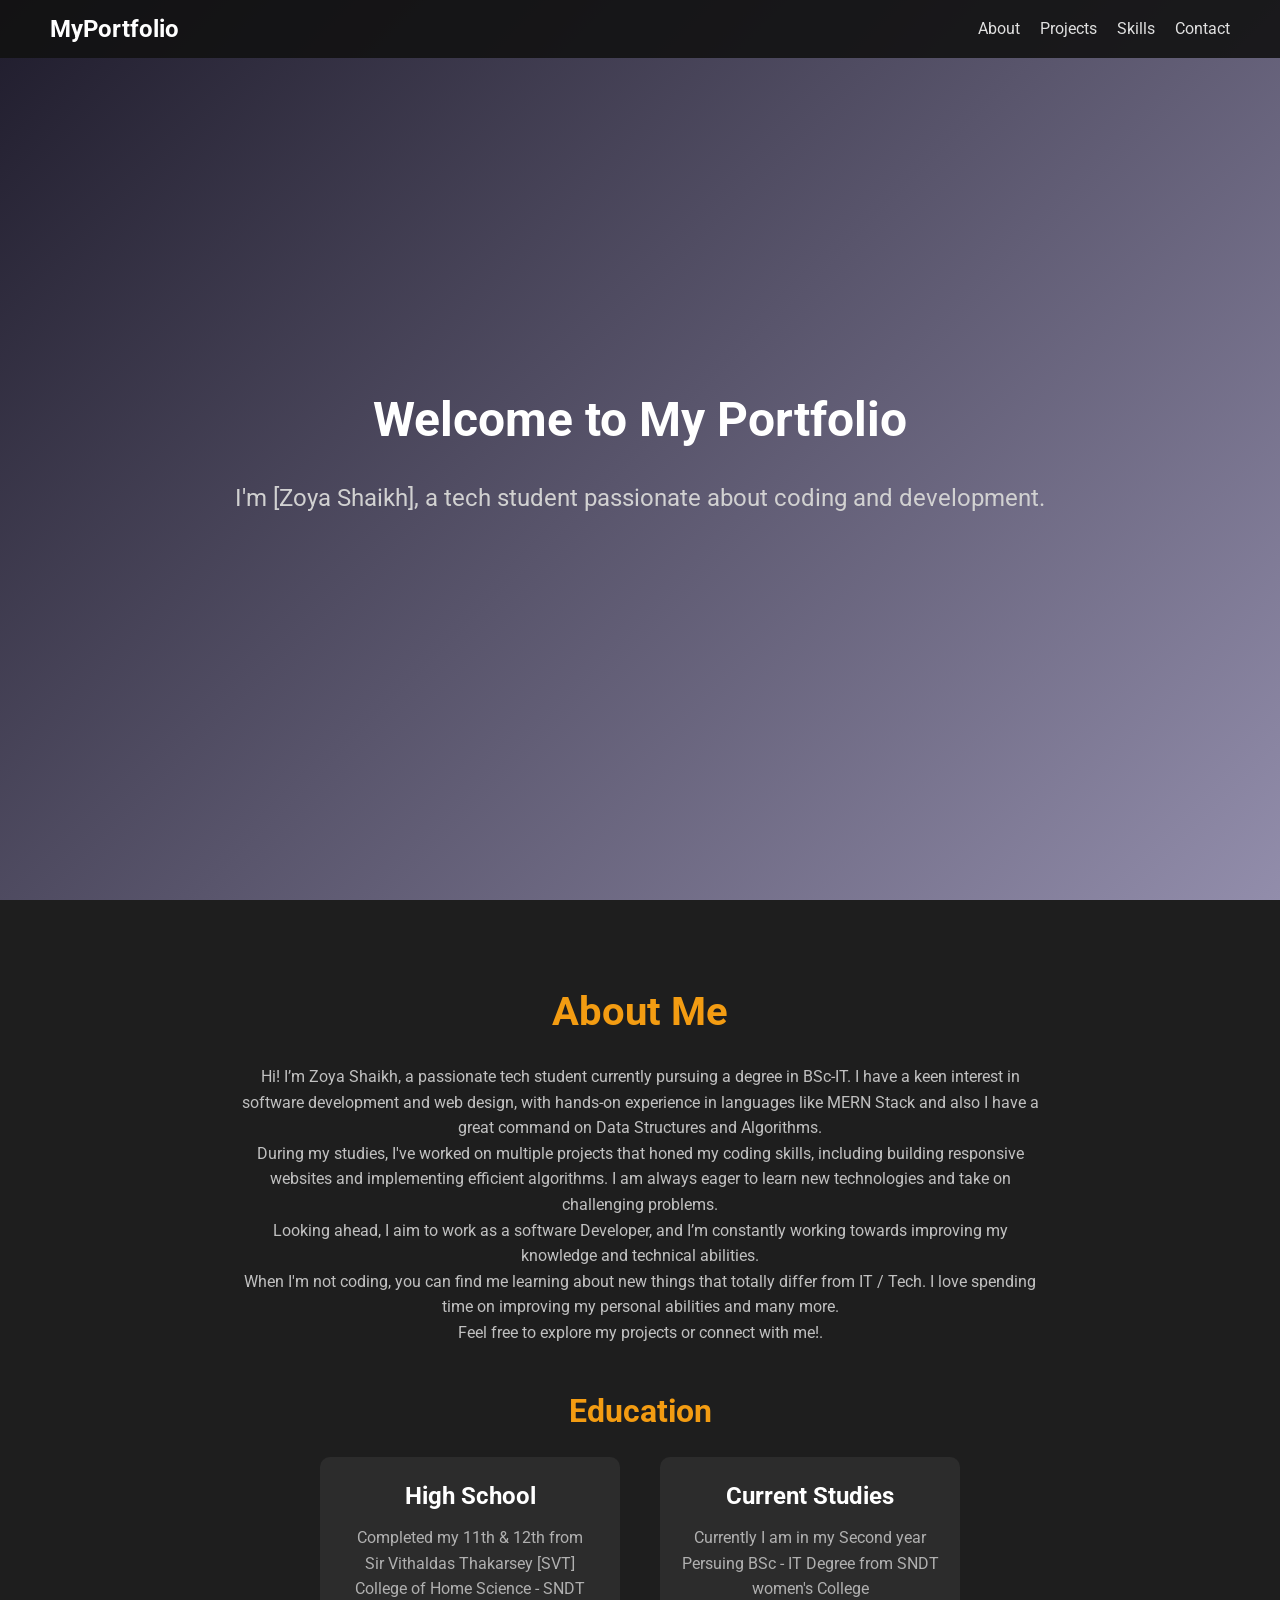
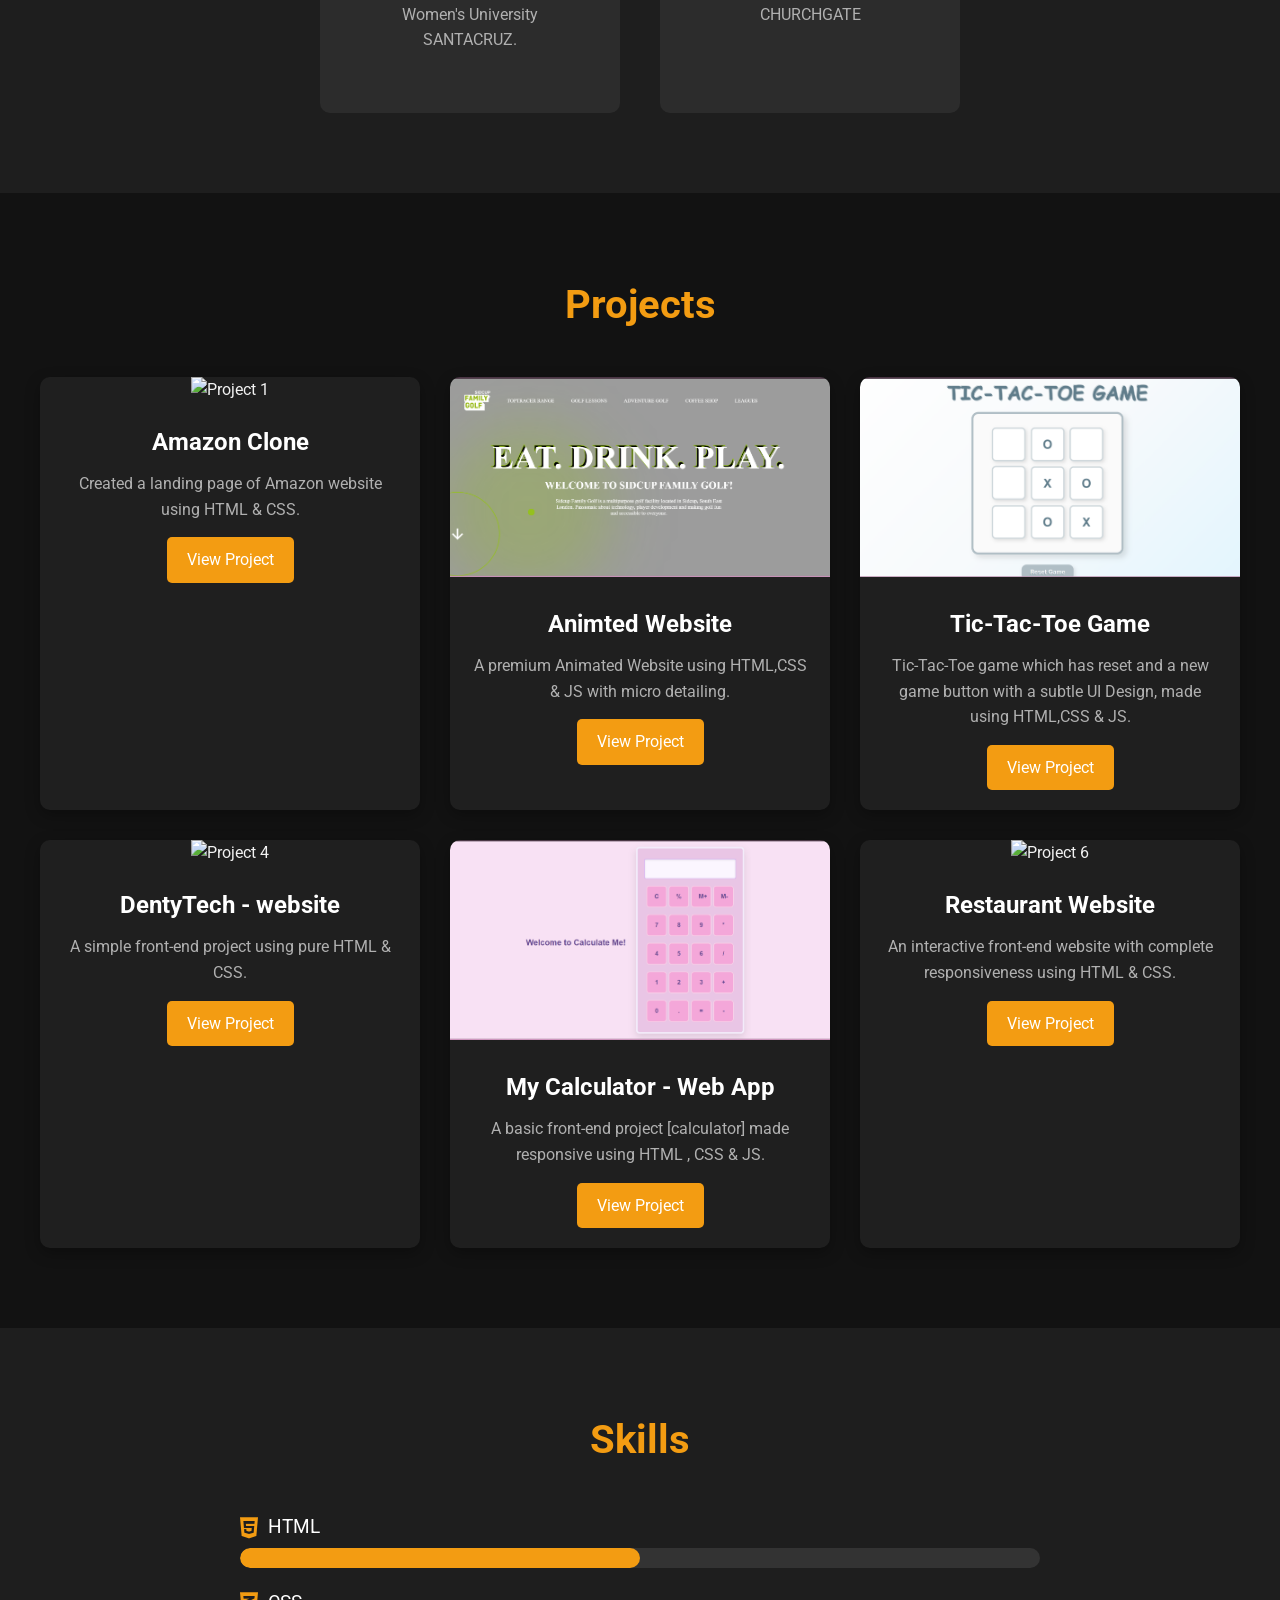
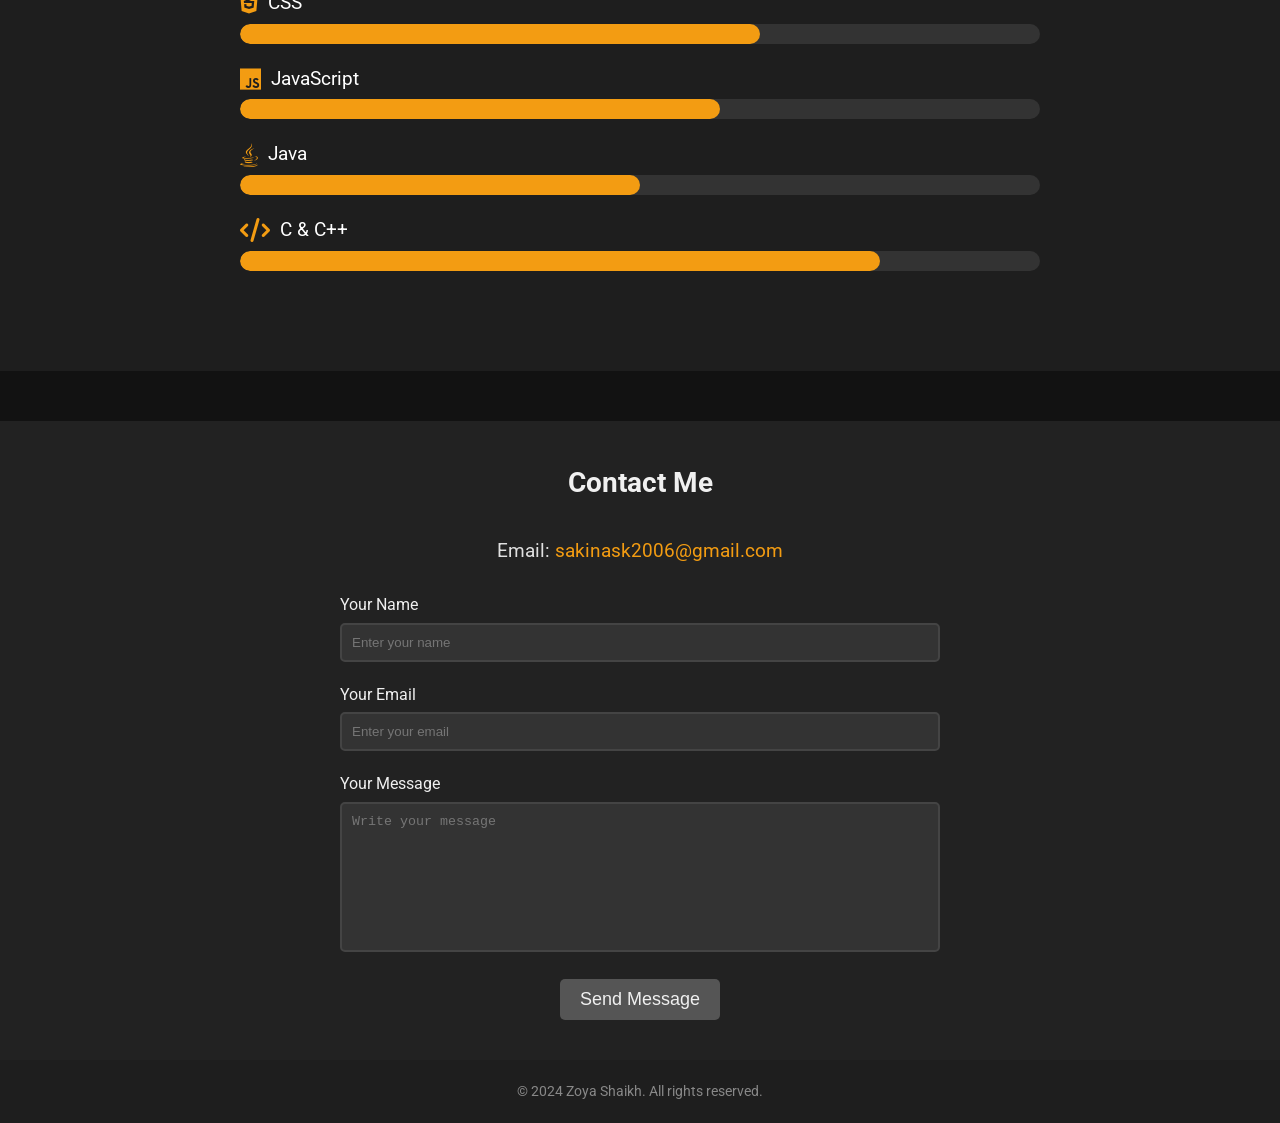
==== index.html @ f3f2a422 "Complete Project - Initial commit" ====
<!DOCTYPE html>
<html lang="en">
<head>
    <meta charset="UTF-8">
    <meta name="viewport" content="width=device-width, initial-scale=1.0">
    <title>Personal Portfolio</title>
    <link rel="stylesheet" href="style.css">
    <!-- Google Fonts for better typography -->
    <link href="https://fonts.googleapis.com/css2?family=Roboto:wght@300;400;700&display=swap" rel="stylesheet">
    <!-- Font Awesome for icons (optional) -->
    <link rel="stylesheet" href="https://cdnjs.cloudflare.com/ajax/libs/font-awesome/6.0.0-beta3/css/all.min.css" integrity="sha512-Fo3rlrQkTy5Qy9rph9vLwXQewcXRHGa8O3BJ6T0Ka6lIbkP5Gq4e5mTlA0fH6qj2zJ4gTz3G6HpeTFY3roMBjw==" crossorigin="anonymous" referrerpolicy="no-referrer" />
</head>
<body>
    <!-- Floating Navigation Bar -->
    <header>
        <nav class="navbar">
            <div class="nav-brand">MyPortfolio</div>
            <ul class="nav-links">
                <li><a href="#about">About</a></li>
                <li><a href="#projects">Projects</a></li>
                <li><a href="#skills">Skills</a></li>
                <li><a href="#contact">Contact</a></li>
            </ul>
        </nav>
    </header>

    <!-- Header Section -->
    <section id="header" class="intro-section">
        <div class="intro-content">
            <h1>Welcome to My Portfolio</h1>
            <p>I'm [Zoya Shaikh], a tech student passionate about coding and development.</p>
        </div>
    </section>

    <!-- About Section -->
    <section id="about" class="about-section">
        <h2>About Me</h2>
        <p>Hi! I’m Zoya Shaikh, a passionate tech student currently pursuing a degree in BSc-IT. I have a keen interest in software development and web design, with hands-on experience in languages like MERN Stack and also I have a great command on Data Structures and Algorithms.
<br>
            During my studies, I've worked on multiple projects that honed my coding skills, including building responsive websites and implementing efficient algorithms. I am always eager to learn new technologies and take on challenging problems.
            <br>
            Looking ahead, I aim to work as a software Developer, and I’m constantly working towards improving my knowledge and technical abilities.
            <br>
            When I'm not coding, you can find me learning about new things that totally differ from IT / Tech. I love spending time on improving my personal abilities and many more.
            <br>
            Feel free to explore my projects or connect with me!.</p>
        
        <!-- Education Subsection -->
        <h3>Education</h3>
        <div class="education">
            <div class="education-item">
                <h4>High School</h4>
                <p>Completed my 11th & 12th from <br>Sir Vithaldas Thakarsey [SVT] College of Home Science - SNDT Women's University <br>SANTACRUZ.</p>
            </div>
            <div class="education-item">
                <h4>Current Studies</h4>
                <p>Currently I am in my Second year Persuing BSc - IT Degree from SNDT women's College <br> CHURCHGATE</p>
            </div>
        </div>
    </section>

    <!-- Projects Section -->
    <section id="projects" class="projects-section">
        <h2>Projects</h2>
        <div class="project-grid">
            <div class="project-card">
                <img src="amazon-clone.png" alt="Project 1">
                <div class="project-info">
                    <h3>Amazon Clone</h3>
                    <p>Created a landing page of Amazon website using HTML & CSS.</p>
                    <a target="_blank"  href="project 1 - amazon clone-done/index.html" class="btn">View Project</a>
                </div>
            </div>
            <div class="project-card">
                <img src="/images/sports.png" alt="Project 2">
                <div class="project-info">
                    <h3>Animted Website</h3>
                    <p>A premium Animated Website using HTML,CSS & JS with micro detailing.</p>
                    <a target="_blank"  href="pemium-site-scs-resp-done/index.html" class="btn">View Project</a>
                </div>
            </div>
            <div class="project-card">
                <img src="/images/tic-tac-toe.png" alt="Project 3">
                <div class="project-info">
                    <h3>Tic-Tac-Toe Game</h3>
                    <p>Tic-Tac-Toe game which has reset and a new game button with a subtle UI Design, made using HTML,CSS & JS.</p>
                    <a target="_blank"  href="tic-tac-toe-game-done/index.html" class="btn">View Project</a>
                </div>
            </div>
            <div class="project-card">
                <img src="dentytech-img.png" alt="Project 4">
                <div class="project-info">
                    <h3>DentyTech - website</h3>
                    <p>A simple front-end project using pure HTML & CSS.</p>
                    <a target="_blank"  href="project1-dentytech-done/site.html" class="btn">View Project</a>
                </div>
            </div>
            <div class="project-card">
                <img src="/images/calculator.png" alt="Project 5">
                <div class="project-info">
                    <h3>My Calculator - Web App</h3>
                    <p>A basic front-end project [calculator] made responsive using HTML , CSS & JS.</p>
                    <a target="_blank" href="calculator-app-done/index.html" class="btn">View Project</a>
                </div>
            </div>
            <div class="project-card">
                <img src="restaurant-site-img.png" alt="Project 6">
                <div class="project-info">
                    <h3>Restaurant Website</h3>
                    <p>An interactive front-end website with complete responsiveness using HTML & CSS.</p>
                    <a target="_blank"  href="restaurant-website-resp-done/index.html" class="btn">View Project</a>
                </div>
            </div>
            <!-- Add more project cards as needed -->
        </div>  
    </section>

    <!-- Skills Section -->
    <section id="skills" class="skills-section">
        <h2>Skills</h2>
        <div class="skills-container">
            <div class="skill">
                <div class="skill-header">
                    <i class="fab fa-html5"></i>
                    <span>HTML</span>
                </div>
                <div class="skill-bar">
                    <div class="skill-level" style="width: 50%;"></div>
                </div>
            </div>
            <div class="skill">
                <div class="skill-header">
                    <i class="fab fa-css3-alt"></i>
                    <span>CSS</span>
                </div>
                <div class="skill-bar">
                    <div class="skill-level" style="width: 65%;"></div>
                </div>
            </div>
            <div class="skill">
                <div class="skill-header">
                    <i class="fab fa-js"></i>
                    <span>JavaScript</span>
                </div>
                <div class="skill-bar">
                    <div class="skill-level" style="width: 60%;"></div>
                </div>
            </div>
            <div class="skill">
                <div class="skill-header">
                    <i class="fab fa-java"></i>
                    <span>Java</span>
                </div>
                <div class="skill-bar">
                    <div class="skill-level" style="width: 50%;"></div>
                </div>
            </div>
            <div class="skill">
                <div class="skill-header">
                    <i class="fas fa-code"></i>
                    <span>C & C++</span>
                </div>
                <div class="skill-bar">
                    <div class="skill-level" style="width: 80%;"></div>
                </div>
            </div>
        </div>
    </section>

    <!-- Contact Section -->
    <section id="contact" class="contact-section">
        <h2>Contact Me</h2>
        <p>Email: <a href="mailto:sakinask2006@gmail.com">sakinask2006@gmail.com</a></p>
        <br>
        <!-- You can also add a contact form here -->
        <form action="#" method="post" class="contact-form">
            <div class="form-group">
                <label for="name">Your Name</label>
                <input type="text" id="name" name="name" placeholder="Enter your name" required>
            </div>
            <div class="form-group">
                <label for="email">Your Email</label>
                <input type="email" id="email" name="email" placeholder="Enter your email" required>
            </div>
            <div class="form-group">
                <label for="message">Your Message</label>
                <textarea id="message" name="message" placeholder="Write your message" required></textarea>
            </div>
            <button type="submit" class="submit-btn">Send Message</button>
        </form>
    </section>

    <!-- Footer -->
    <footer>
        <p>&copy; 2024 Zoya Shaikh. All rights reserved.</p>
    </footer>

    <script src="script.js"></script>
</body>
</html>
---- style.css ----
/* General Styles */
* {
    margin: 0;
    padding: 0;
    box-sizing: border-box;
    scroll-behavior: smooth;
}

body {
    font-family: 'Roboto', sans-serif;
    background-color: #121212;
    color: #f2f2f2;
    line-height: 1.6;
}

/* Floating Navigation Bar */
.navbar {
    position: fixed;
    top: 0;
    width: 100%;
    background-color: rgba(18, 18, 18, 0.9);
    display: flex;
    justify-content: space-between;
    align-items: center;
    padding: 10px 50px;
    z-index: 1000;
    transition: background-color 0.3s ease;
}

.navbar .nav-brand {
    font-size: 1.5em;
    font-weight: bold;
    color: #ffffff;
}

.navbar .nav-links {
    list-style: none;
    display: flex;
}

.navbar .nav-links li {
    margin-left: 20px;
}

.navbar .nav-links a {
    color: #e0e0e0;
    text-decoration: none;
    font-size: 1em;
    transition: color 0.3s ease;
}

.navbar .nav-links a:hover {
    color: #f39c12;
}

/* Intro Section */
.intro-section {
    height: 100vh;
    background: linear-gradient(135deg, #1f1c2c, #928dab);
    display: flex;
    justify-content: center;
    align-items: center;
    text-align: center;
    padding: 0 20px;
}

.intro-content h1 {
    font-size: 3em;
    margin-bottom: 20px;
    color: #ffffff;
    animation: fadeInDown 1s ease-out;
}

.intro-content p {
    font-size: 1.5em;
    color: #d1d1d1;
    animation: fadeInUp 1s ease-out;
}

/* About Section */
.about-section {
    padding: 80px 20px;
    background-color: #1e1e1e;
    text-align: center;
}

.about-section h2 {
    font-size: 2.5em;
    margin-bottom: 20px;
    color: #f39c12;
}

.about-section p {
    max-width: 800px;
    margin: 0 auto 40px auto;
    color: #c0c0c0;
}

.about-section h3 {
    font-size: 2em;
    margin-bottom: 20px;
    color: #f39c12;
}

.education {
    display: flex;
    flex-wrap: wrap;
    justify-content: center;
    gap: 40px;
}

.education-item {
    background-color: #2c2c2c;
    padding: 20px;
    border-radius: 10px;
    width: 300px;
    transition: transform 0.3s ease, box-shadow 0.3s ease;
}

.education-item:hover {
    transform: translateY(-10px);
    box-shadow: 0 10px 20px rgba(0,0,0,0.5);
}

.education-item h4 {
    font-size: 1.5em;
    margin-bottom: 10px;
    color: #ffffff;
}

.education-item p {
    color: #b0b0b0;
}

/* Projects Section */
.projects-section {
    padding: 80px 20px;
    background-color: #121212;
    text-align: center;
}

.projects-section h2 {
    font-size: 2.5em;
    margin-bottom: 40px;
    color: #f39c12;
}

.project-grid {
    display: grid;
    grid-template-columns: repeat(auto-fit, minmax(300px, 1fr));
    gap: 30px;
    padding: 0 20px;
}

.project-card {
    background-color: #1f1f1f;
    border-radius: 10px;
    overflow: hidden;
    box-shadow: 0 5px 15px rgba(0,0,0,0.3);
    transition: transform 0.3s ease, box-shadow 0.3s ease;
}

.project-card:hover {
    transform: translateY(-5px);
    box-shadow: 0 4px 8px rgba(0, 0, 0, 0.2);
    transition: transform 0.3s, box-shadow 0.3s;
}


.project-card img {
    width: 100%;
    height: 200px;
    object-fit: cover;
    transition: transform 0.3s ease;
}

.project-card:hover img {
    transform: scale(1.1);
}

.project-info {
    padding: 20px;
}

.project-info h3 {
    font-size: 1.5em;
    margin-bottom: 10px;
    color: #ffffff;
}

.project-info p {
    color: #b0b0b0;
    margin-bottom: 15px;
}

.btn {
    display: inline-block;
    padding: 10px 20px;
    background-color: #f39c12;
    color: #ffffff;
    border-radius: 5px;
    text-decoration: none;
    transition: background-color 0.3s ease;
}

.btn:hover {
    background-color: #e67e22;
}

/* Skills Section */
.skills-section {
    padding: 80px 20px;
    background-color: #1e1e1e;
    text-align: center;
}

.skills-section h2 {
    font-size: 2.5em;
    margin-bottom: 40px;
    color: #f39c12;
}

.skills-container {
    max-width: 800px;
    margin: 0 auto;
}

.skill {
    margin-bottom: 20px;
}

.skill-header {
    display: flex;
    align-items: center;
    margin-bottom: 5px;
    color: #ffffff;
}

.skill-header i {
    font-size: 1.5em;
    margin-right: 10px;
    color: #f39c12;
}

.skill-header span {
    font-size: 1.2em;
}

.skill-bar {
    width: 100%;
    background-color: #333;
    border-radius: 10px;
    overflow: hidden;
}

.skill-level {
    height: 20px;
    background-color: #f39c12;
    /* width: 0; */
    border-radius: 10px;
    animation: loadSkill 2s forwards;
}

.percentage-label{
 color: #121212;
}

/* @keyframes loadSkill {
    from { width: 0; }
    to { width: 0; } /* Will be set inline 
} */

/* Contact Section */
.contact-section {
    background-color: #222; /* Same darkish background color */
    padding: 40px;
    text-align: center;
    color: #f0f0f0; /* Light text color */
    margin-top: 50px;
    /* border-radius: 10px; */
}

.contact-form {
    max-width: 600px;
    margin: 0 auto;
}

.form-group {
    margin-bottom: 20px;
    text-align: left;
}

.form-group label {
    display: block;
    margin-bottom: 5px;
    font-size: 16px;
}

.form-group input,
.form-group textarea {
    width: 100%;
    padding: 10px;
    border: 2px solid #444;
    border-radius: 5px;
    background-color: #333;
    color: #f0f0f0;
}

.form-group input:focus,
.form-group textarea:focus {
    border-color: #888; /* Focused border color */
}

textarea {
    height: 150px;
    resize: none;
}

.submit-btn {
    background-color: #555;
    color: #f0f0f0;
    border: none;
    padding: 10px 20px;
    font-size: 18px;
    border-radius: 5px;
    cursor: pointer;
    transition: background-color 0.3s ease;
}

.submit-btn:hover {
    background-color: #777; /* Hover effect */
}

h2 {
    font-size: 28px;
    margin-bottom: 30px;
}


.contact-section p {
    font-size: 1.2em;
    color: #e0e0e0;
}

.contact-section a {
    color: #f39c12;
    text-decoration: none;
    transition: color 0.3s ease;
}

.contact-section a:hover {
    color: #e67e22;
}

button, a {
    transition: background-color 0.3s ease, color 0.3s ease;
}


/* Footer */
footer {
    padding: 20px;
    background-color: #1e1e1e;
    text-align: center;
    color: #888;
    font-size: 0.9em;
}

/* Animations */
@keyframes fadeInDown {
    from {
        opacity: 0;
        transform: translateY(-50px);
    }
    to {
        opacity: 1;
        transform: translateY(0);
    }
}

@keyframes fadeInUp {
    from {
        opacity: 0;
        transform: translateY(50px);
    }
    to {
        opacity: 1;
        transform: translateY(0);
    }
}

/* Responsive Design */
@media (max-width: 768px) {
    .navbar {
        padding: 10px 20px;
    }

    .navbar .nav-links {
        flex-direction: column;
        background-color: rgba(18, 18, 18, 0.95);
        position: absolute;
        top: 60px;
        right: 0;
        width: 200px;
        display: none;
    }

    .navbar .nav-links li {
        margin: 15px 0;
    }

    .navbar .nav-links.active {
        display: flex;
    }

    .navbar .nav-brand {
        cursor: pointer;
    }

    .project-grid {
        grid-template-columns: 1fr;
    }
}
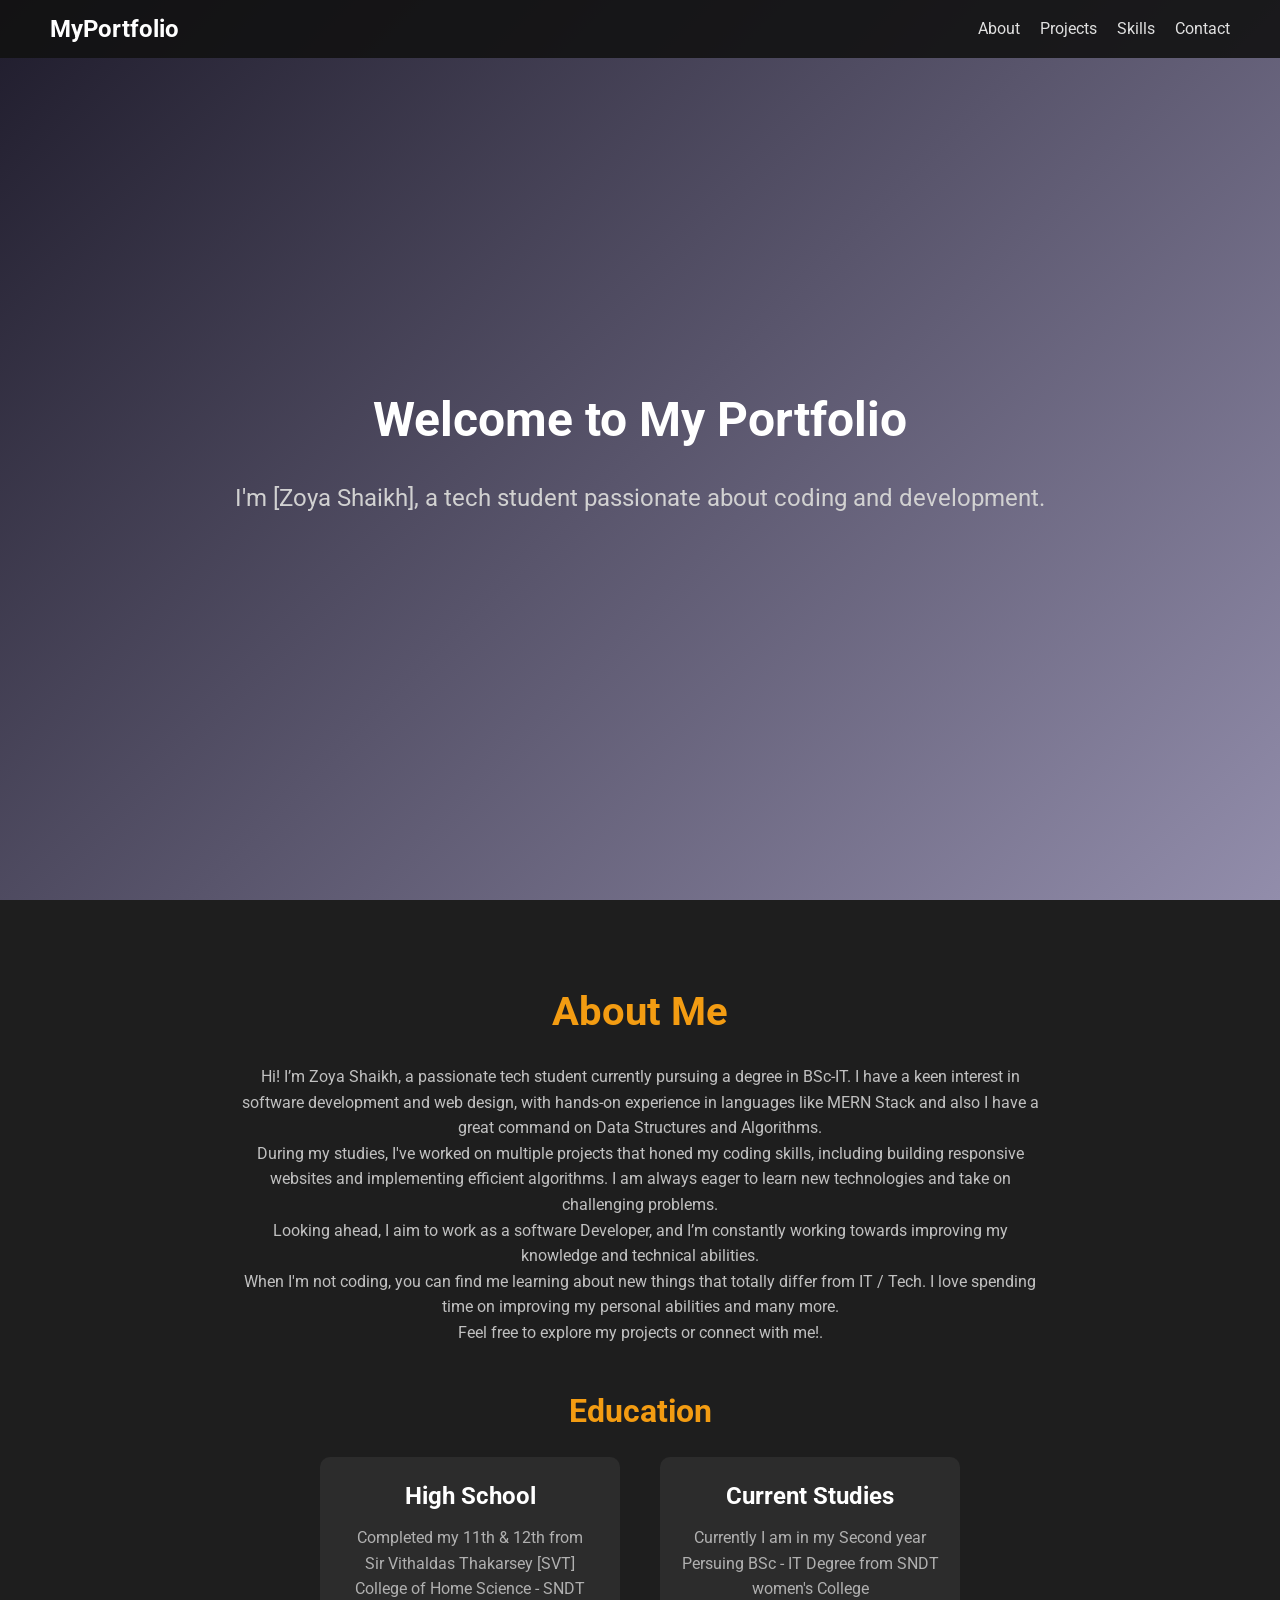
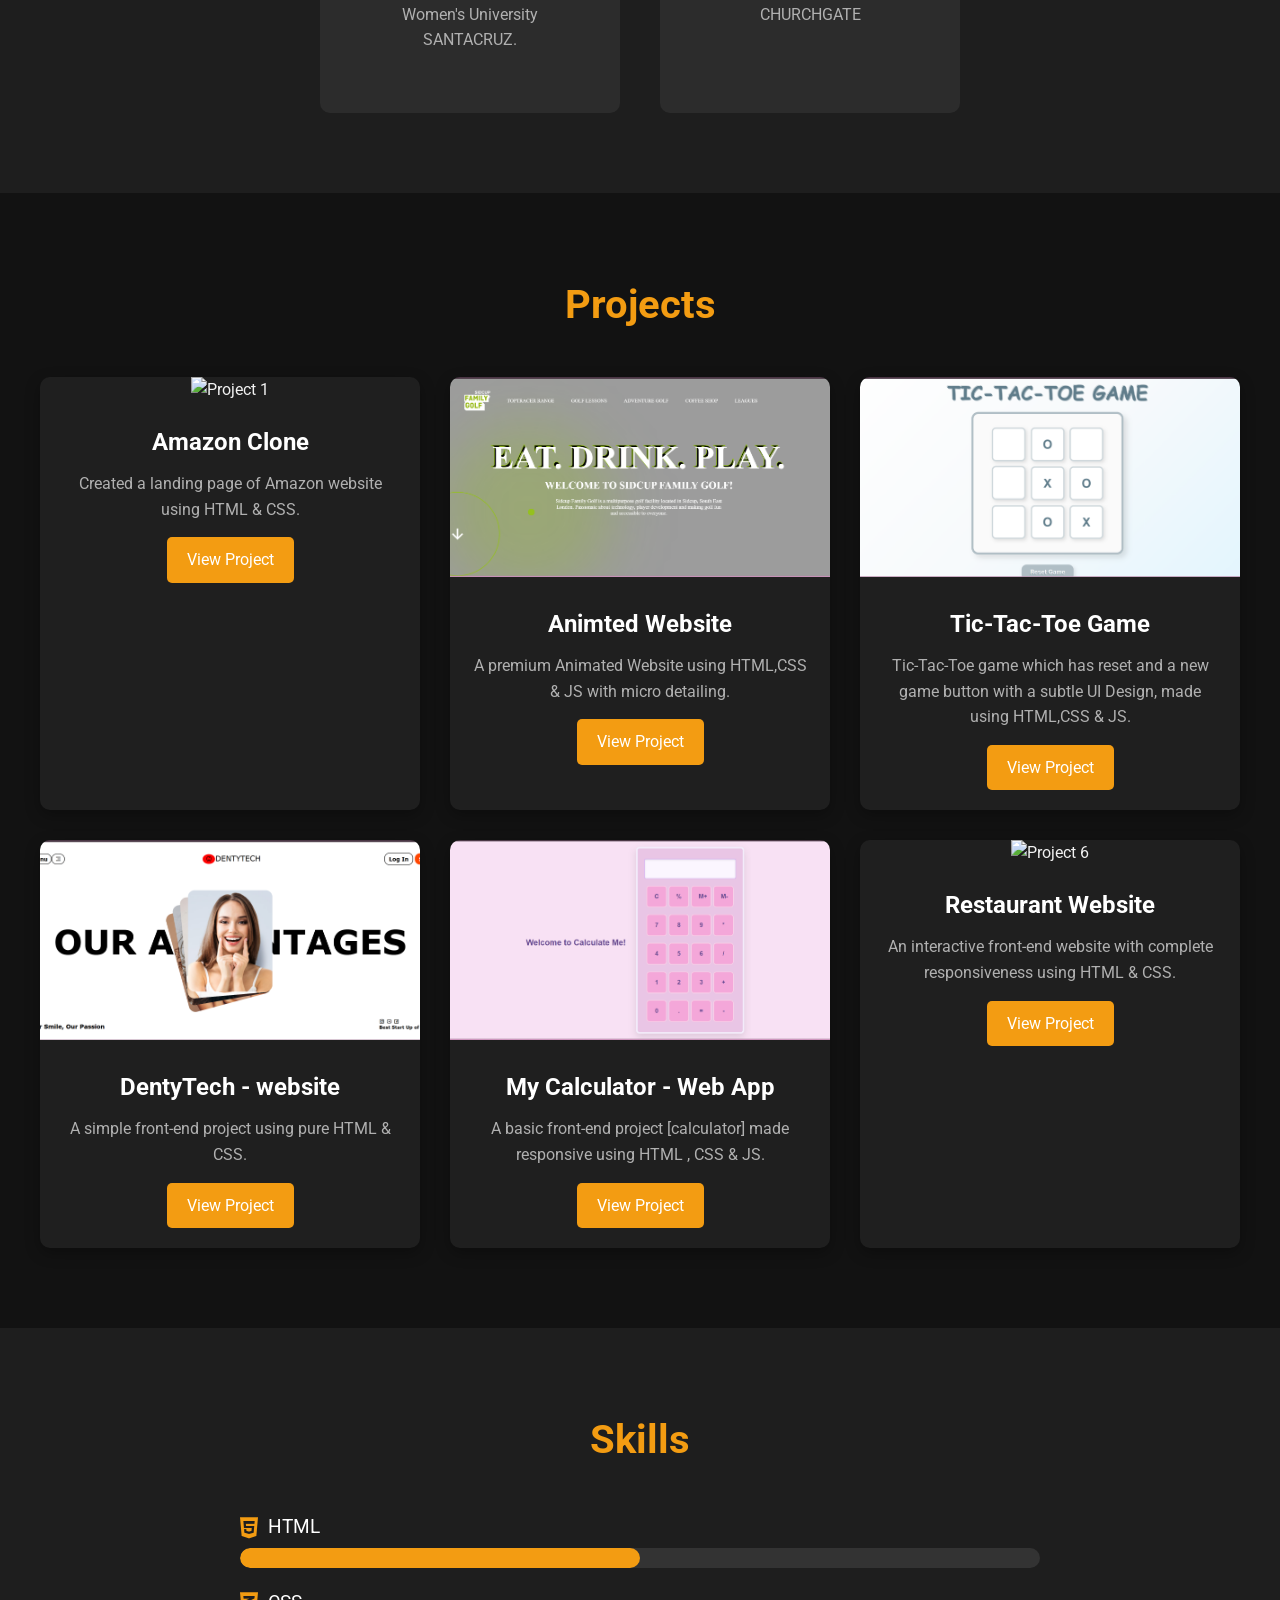
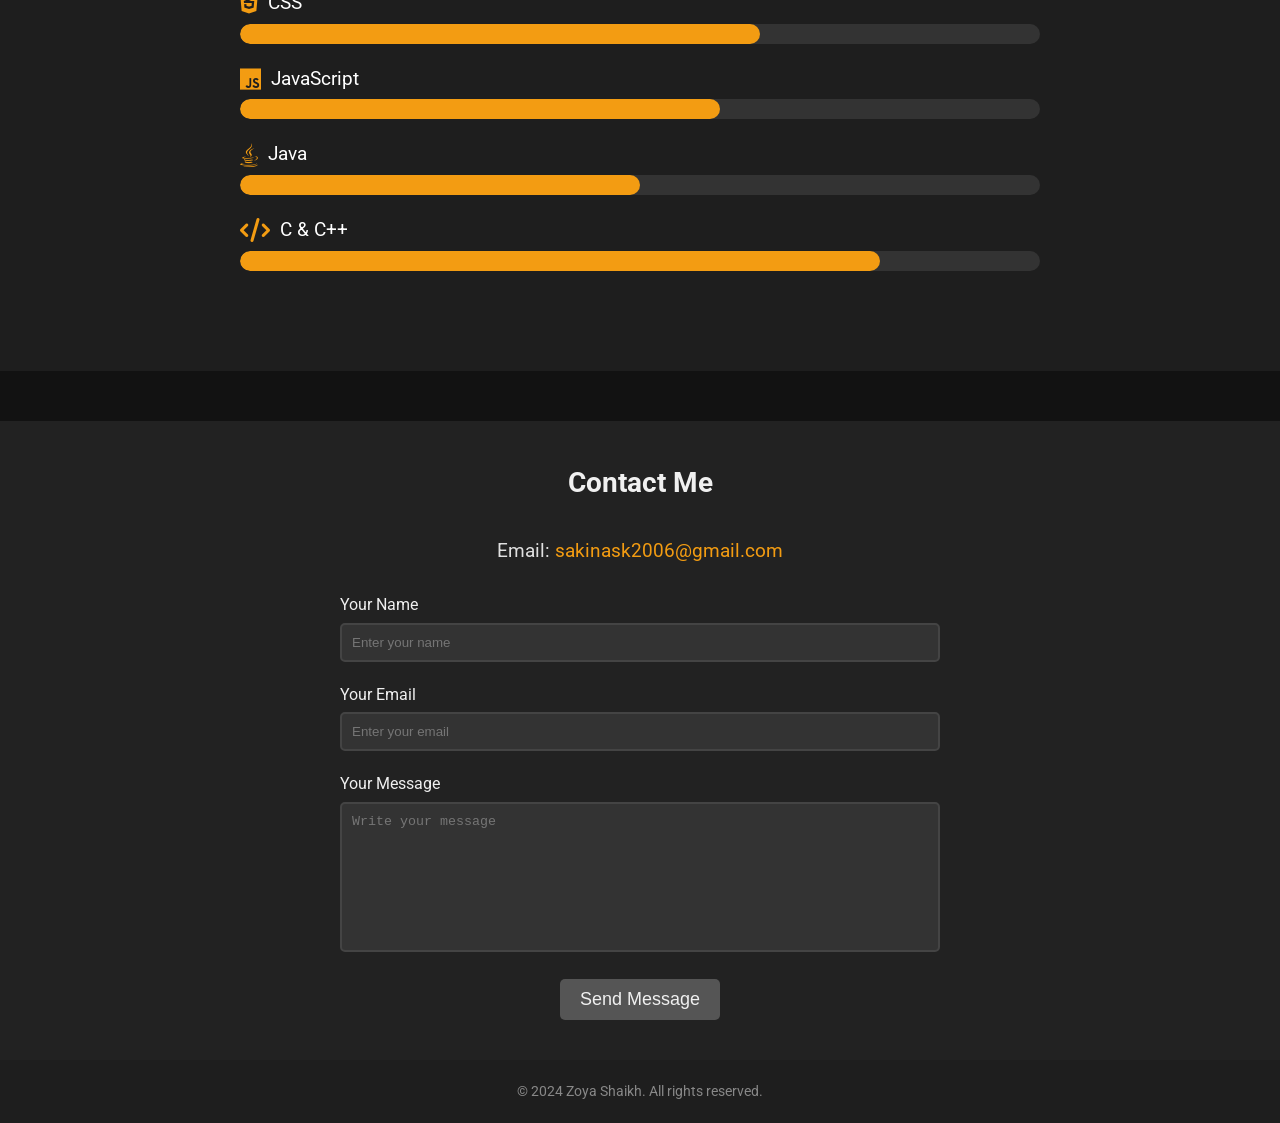
==== commit 4a83e970: "portfolio-updated" ====
--- a/index.html
+++ b/index.html
@@ -88,7 +88,7 @@
                 </div>
             </div>
             <div class="project-card">
-                <img src="dentytech-img.png" alt="Project 4">
+                <img src="/images/denty-tech.png" alt="Project 4">
                 <div class="project-info">
                     <h3>DentyTech - website</h3>
                     <p>A simple front-end project using pure HTML & CSS.</p>
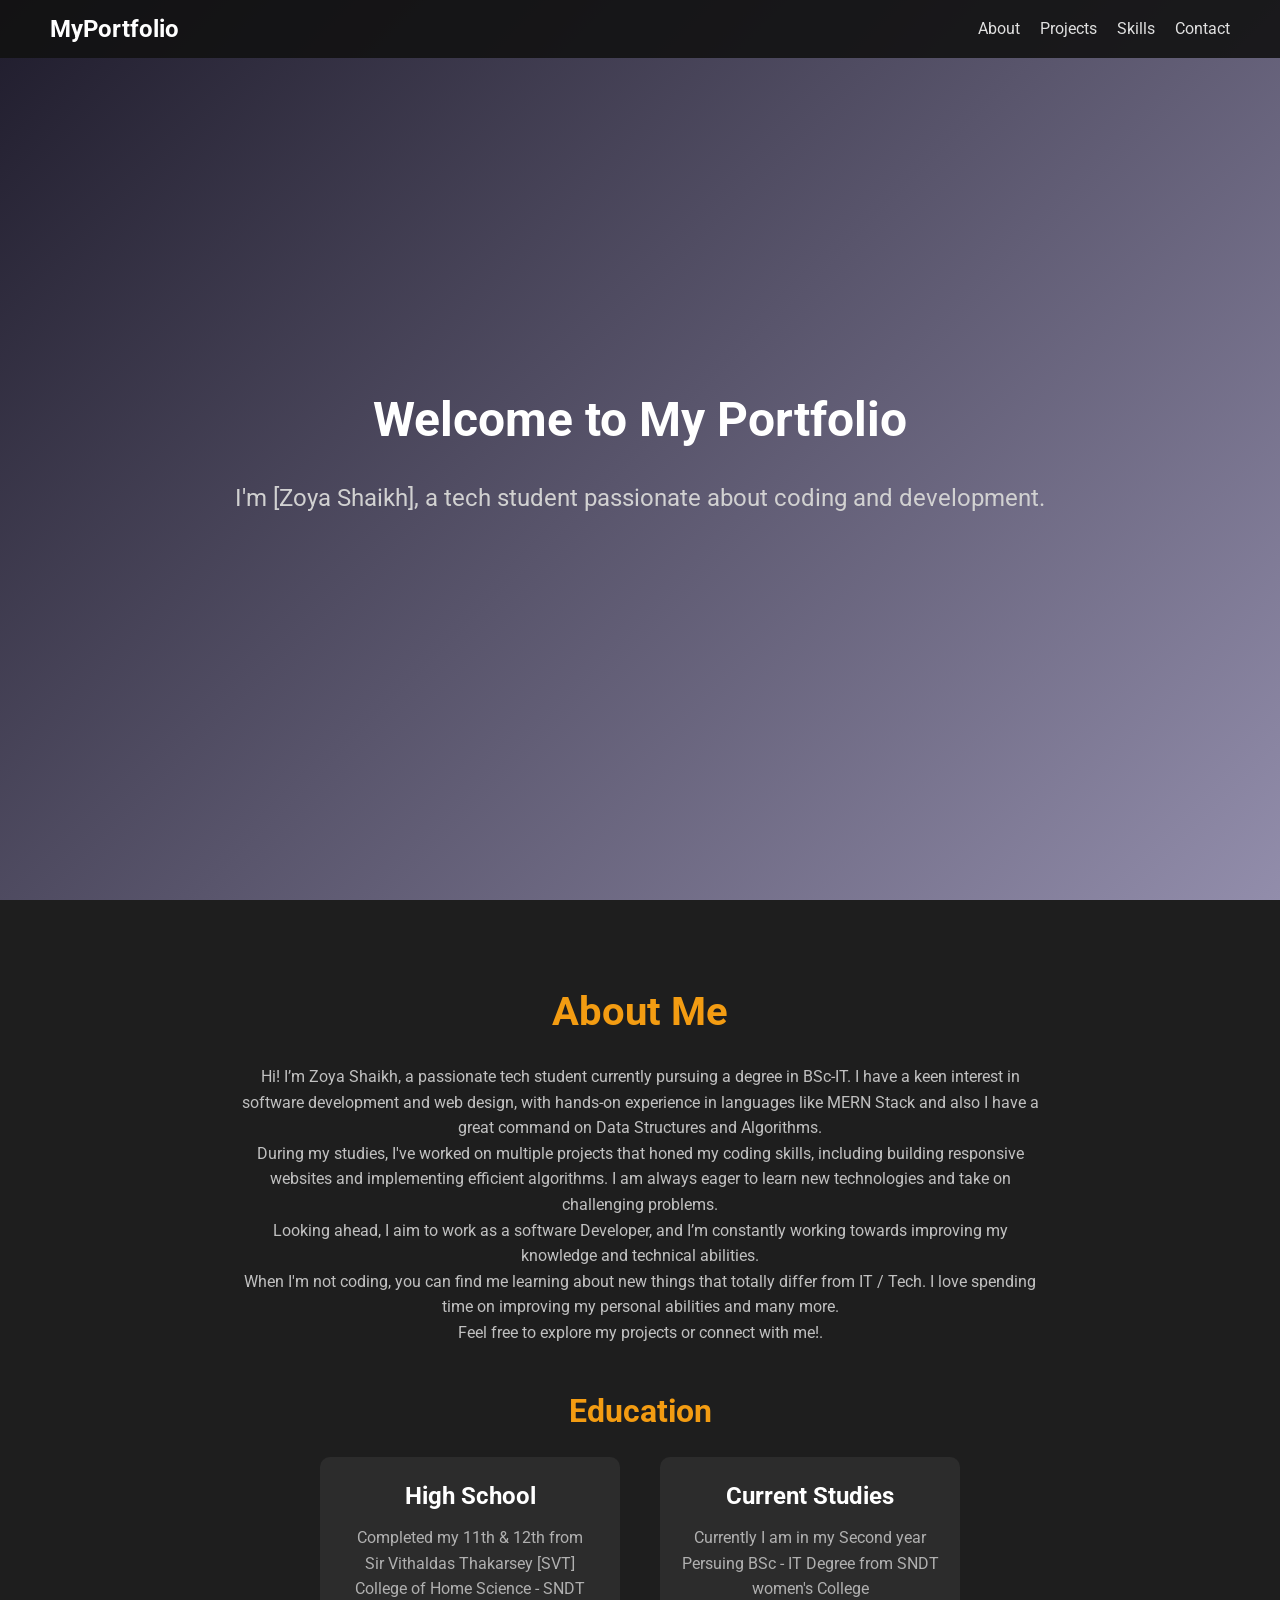
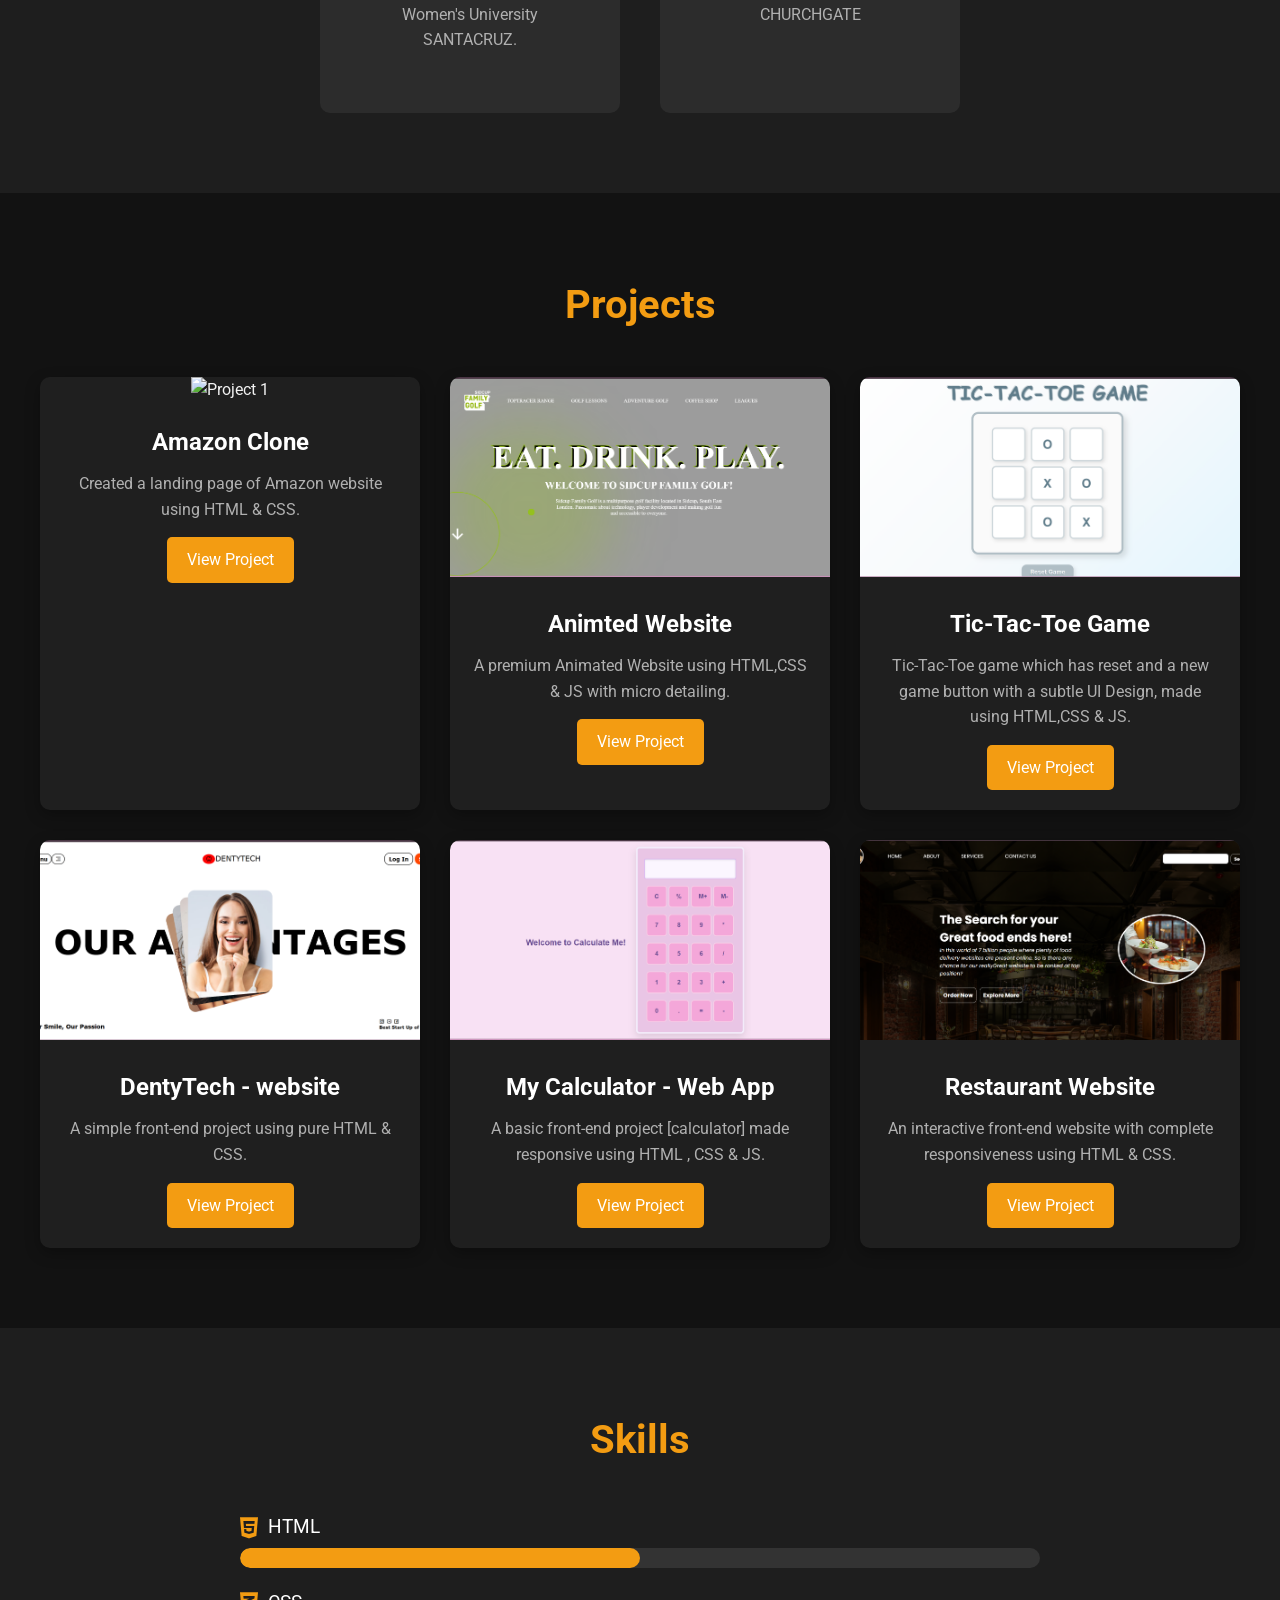
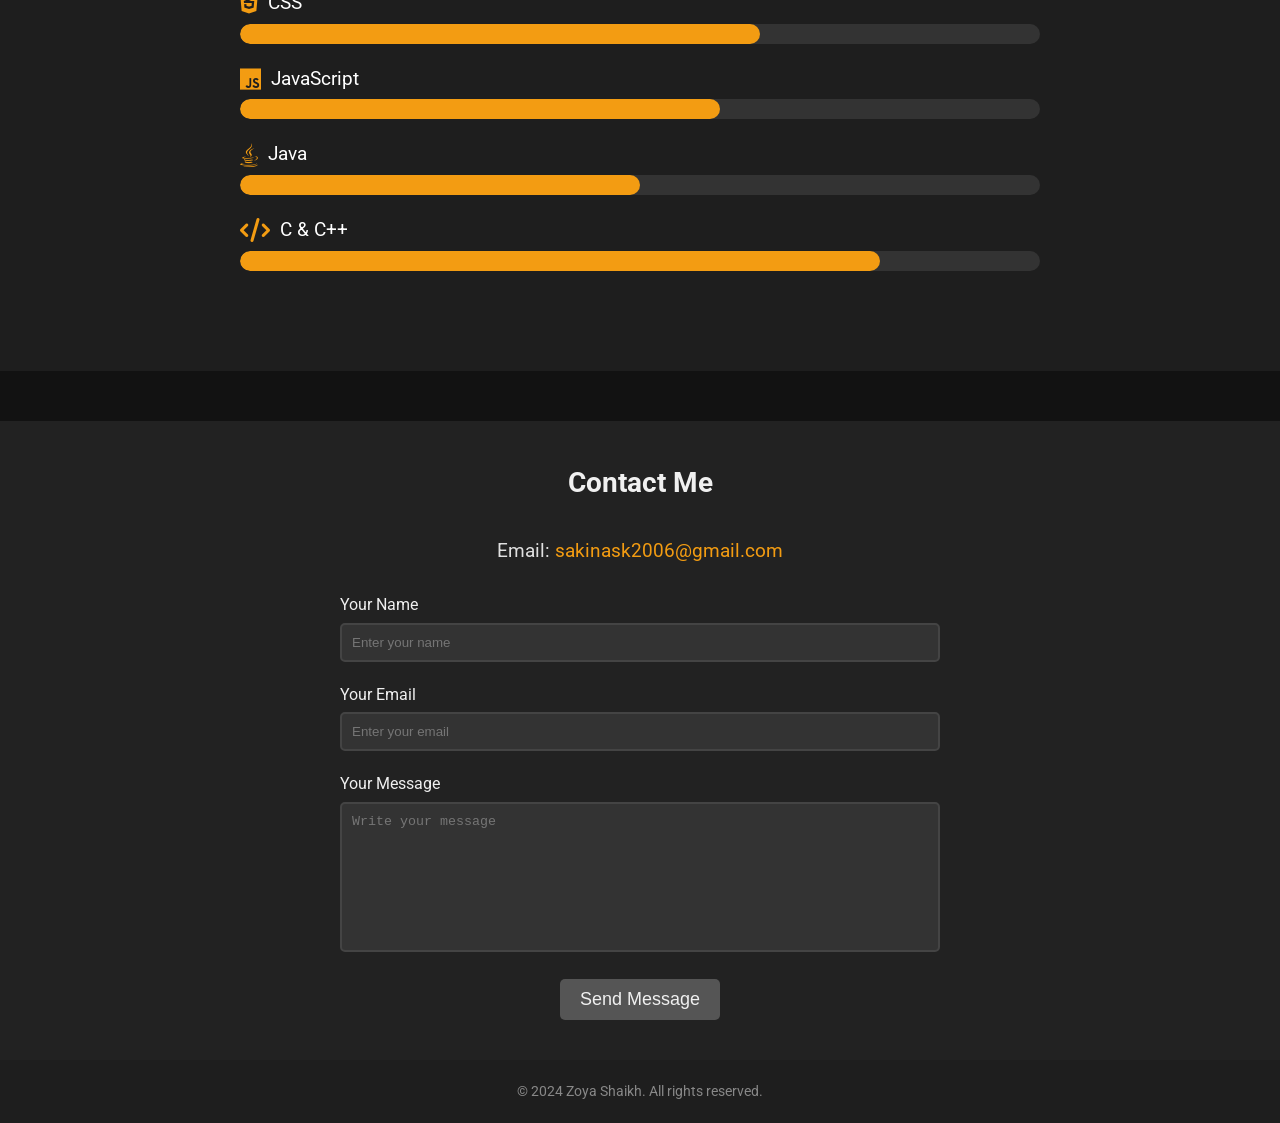
==== commit 2c34cd46: "Restaurant-website-img-updates" ====
--- a/index.html
+++ b/index.html
@@ -104,7 +104,7 @@
                 </div>
             </div>
             <div class="project-card">
-                <img src="restaurant-site-img.png" alt="Project 6">
+                <img src="/images/restaurant-website.png" alt="Project 6">
                 <div class="project-info">
                     <h3>Restaurant Website</h3>
                     <p>An interactive front-end website with complete responsiveness using HTML & CSS.</p>
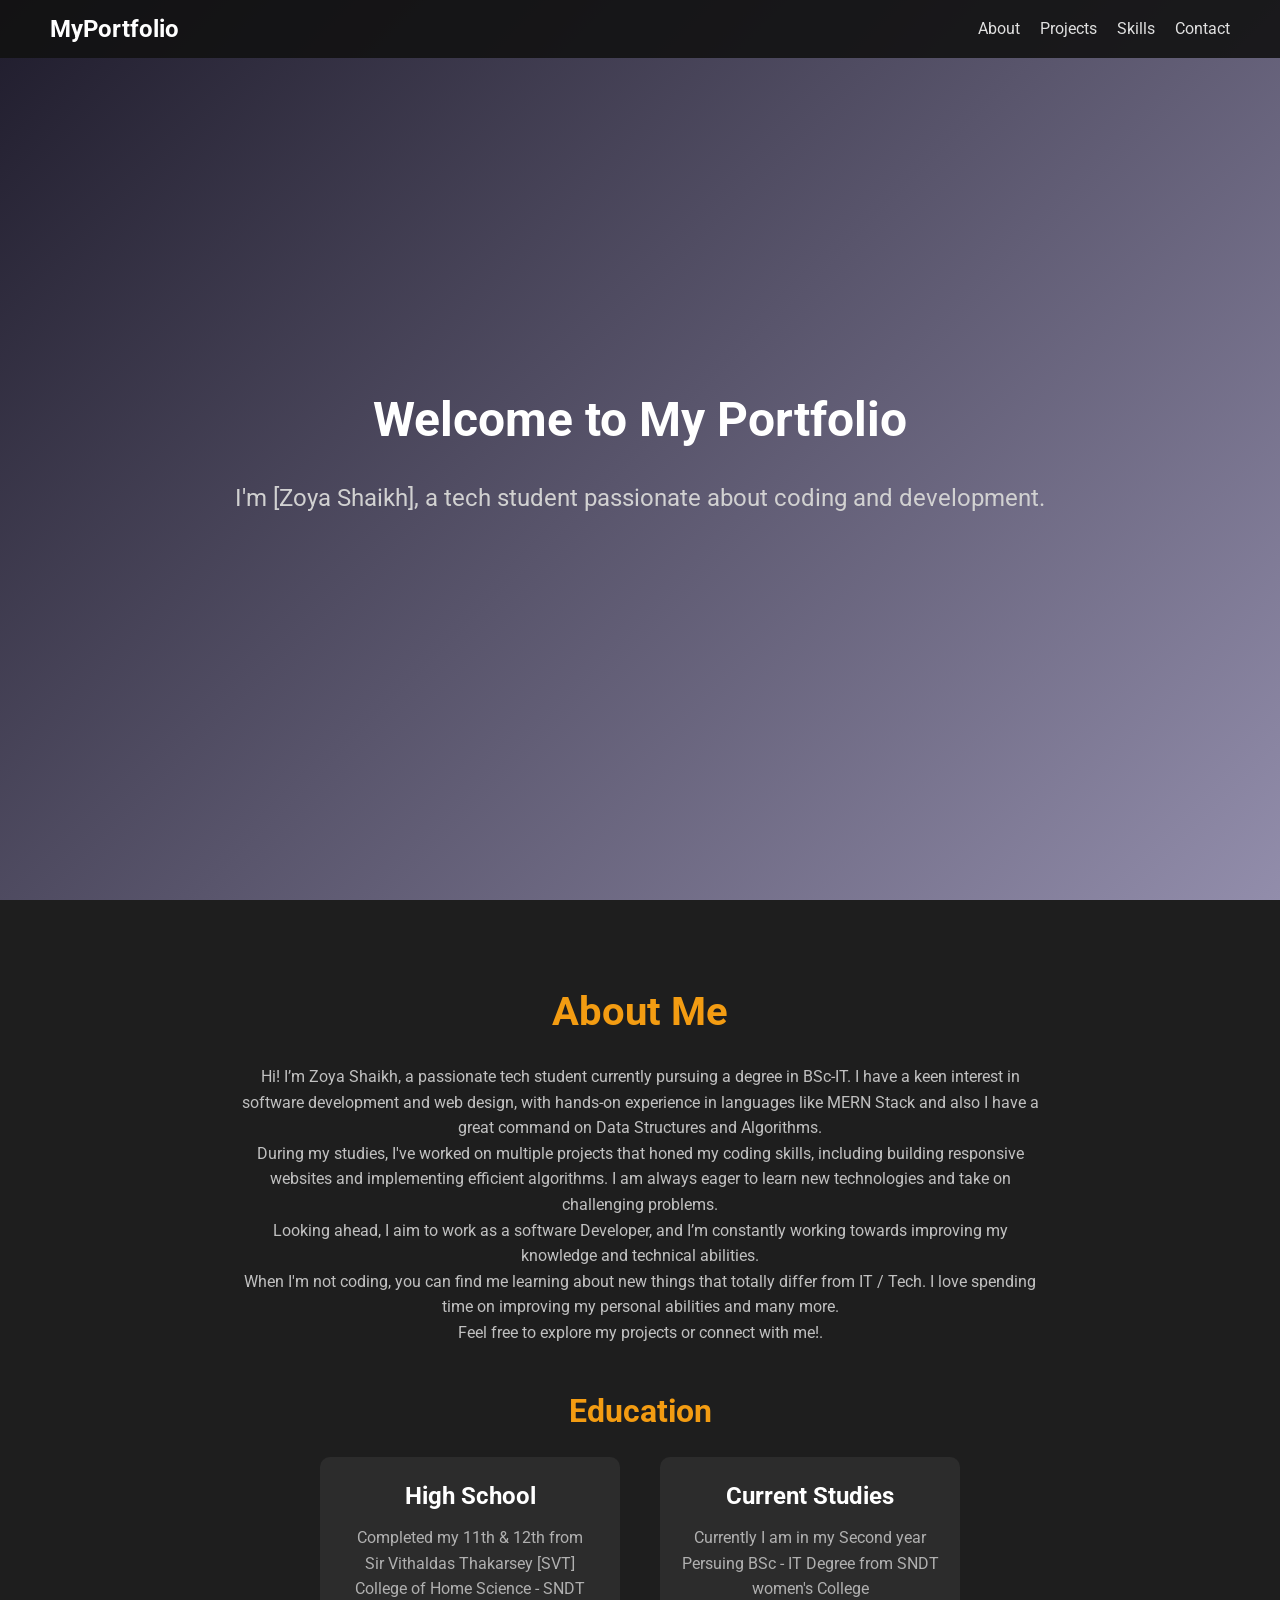
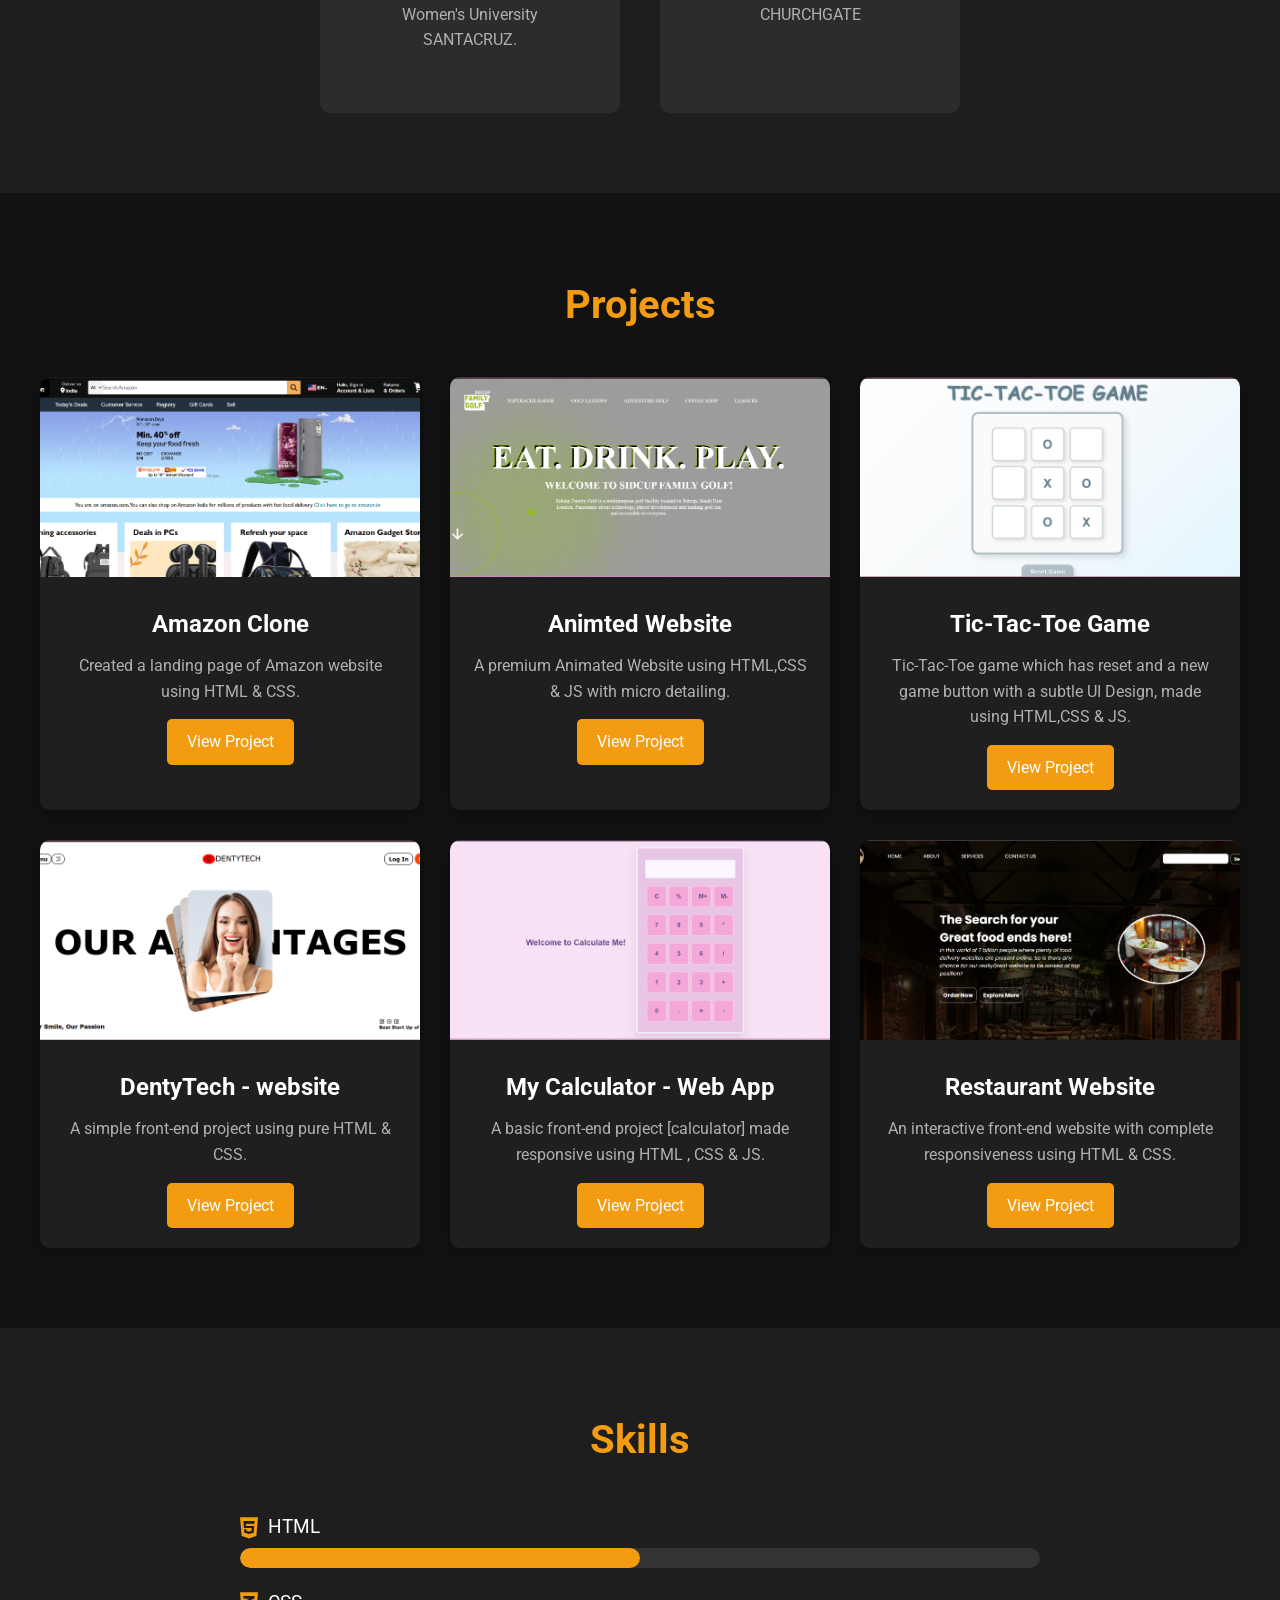
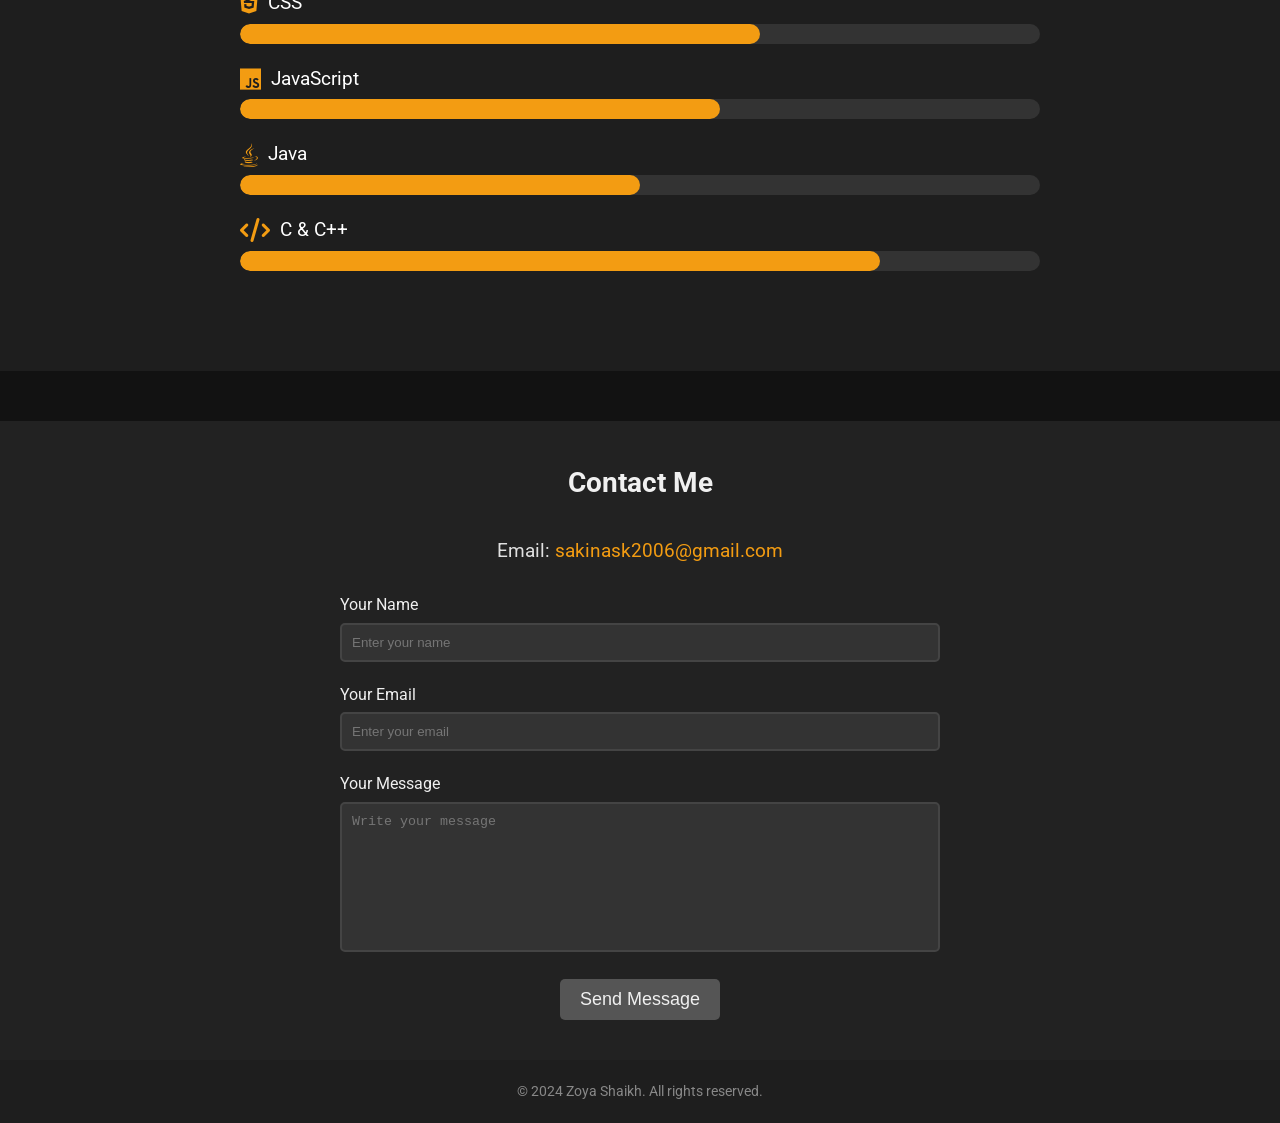
==== commit af841109: "portfolio projects updated" ====
--- a/index.html
+++ b/index.html
@@ -64,7 +64,7 @@
         <h2>Projects</h2>
         <div class="project-grid">
             <div class="project-card">
-                <img src="amazon-clone.png" alt="Project 1">
+                <img src="/images/amazon-clone.png" alt="Project 1">
                 <div class="project-info">
                     <h3>Amazon Clone</h3>
                     <p>Created a landing page of Amazon website using HTML & CSS.</p>
